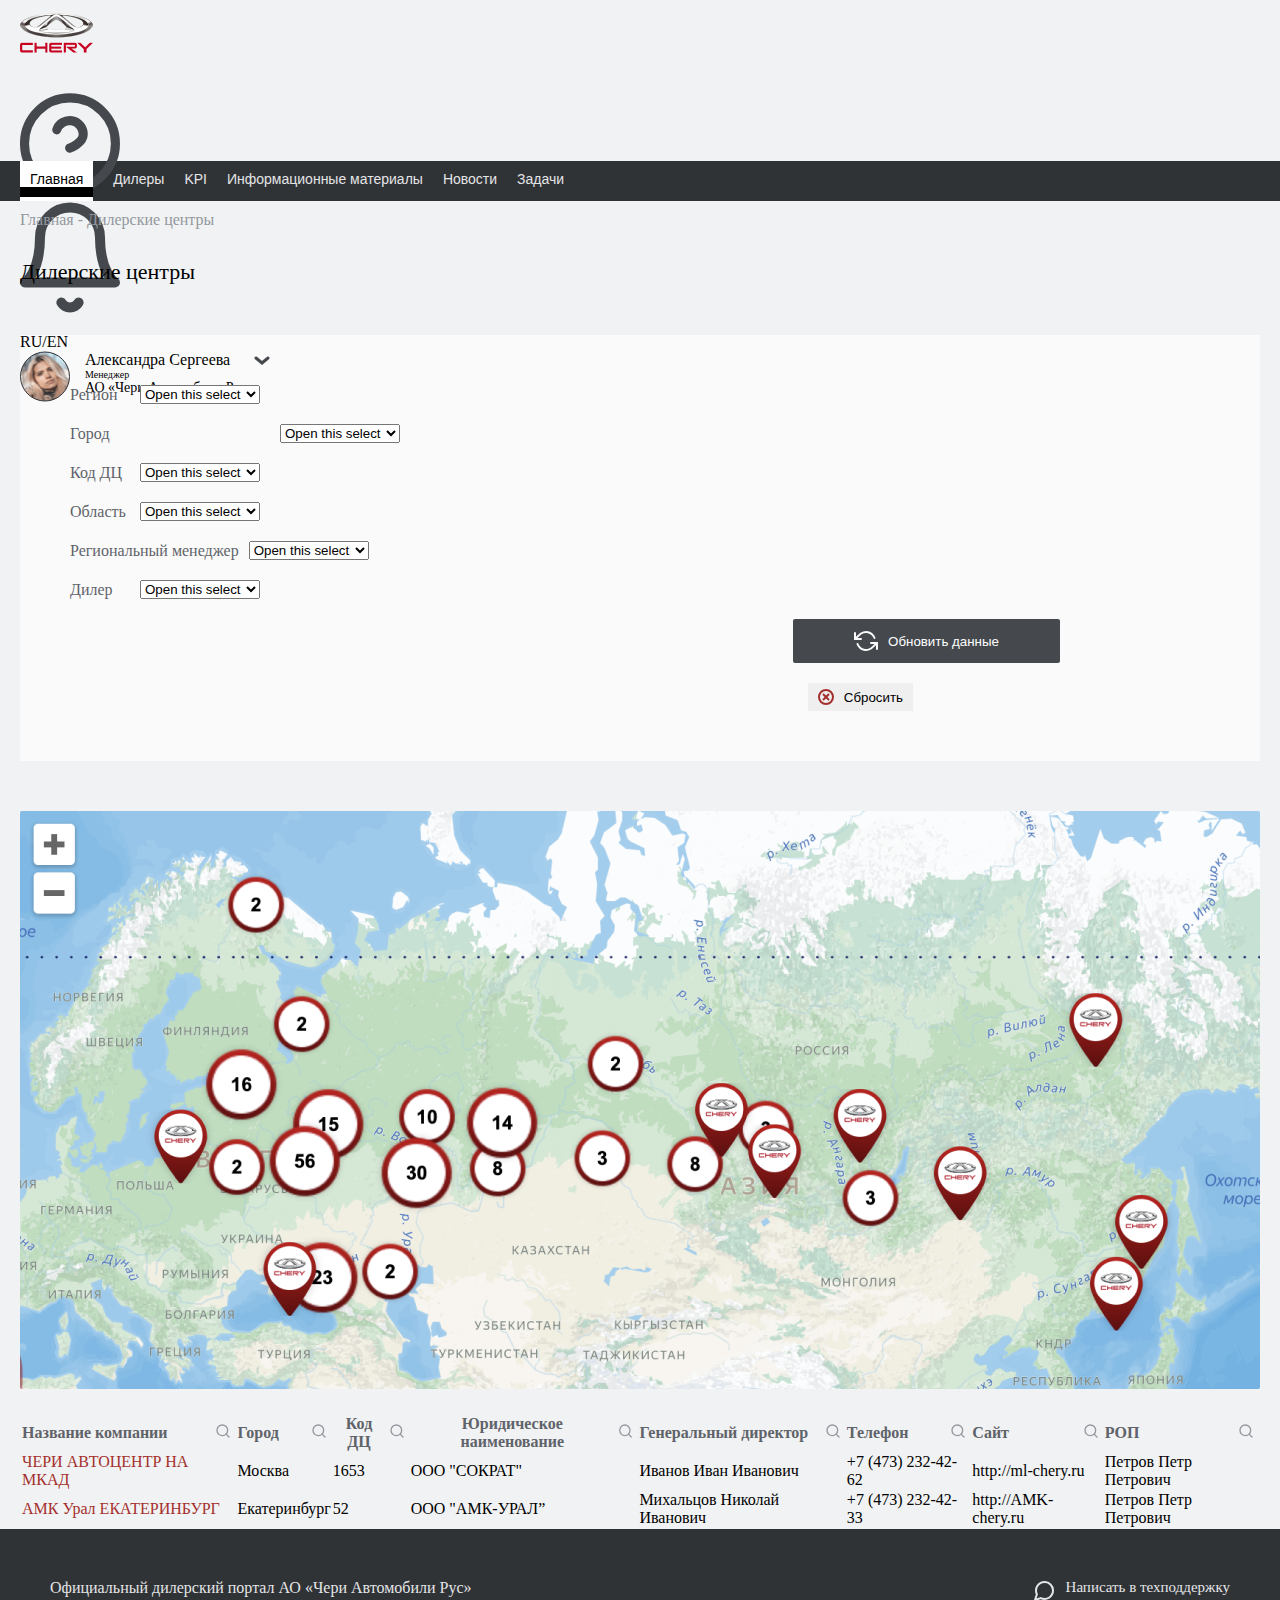
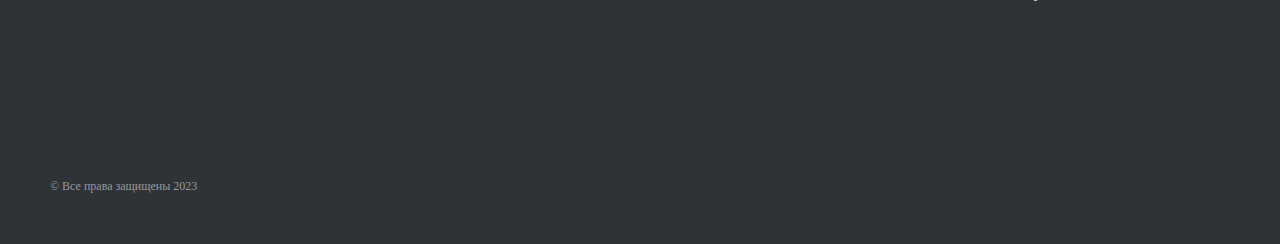
==== Dealers/index.html @ 397d9278 "dealder spec" ====
<!DOCTYPE html>
<html lang="en">
<head>
    <meta charset="UTF-8">
    <meta name="viewport" content="width=device-width, initial-scale=1.0">
    <title>Document</title>
    <link href="https://cdn.jsdelivr.net/npm/bootstrap@5.0.2/dist/css/bootstrap.min.css" rel="stylesheet"
          integrity="sha384-EVSTQN3/azprG1Anm3QDgpJLIm9Nao0Yz1ztcQTwFspd3yD65VohhpuuCOmLASjC" crossorigin="anonymous">
    <link rel="stylesheet" href="./style.css">
</head>
<body>


<div class="my-container">

    <div class="header row">
        <div class="header__chery-icon col">
            <img src="image/header/chery_logo.png">
        </div>

        <div class="header__right col">
            <div class="row">

                <div class="header__right-logos col-3">
                    <div class="header__right-logos-cont row">
                        <div class="col">
                            <img class="image-auto" src="image/header/question-logo.svg" alt="">
                        </div>
                        <div class="col">
                            <img class="image-auto" src="image/header/notification_logo.svg" alt="">
                        </div>
                    </div>

                </div>
                <div class="header__right-logos col-3">
                    <div>RU/EN</div>
                </div>
                <div class="header__right-user col-6">
                    <div class="avatar">
                        <img src="image/header/avatar.svg" alt="" class="image-auto">
                    </div>
                    <div>
                        <div>Александра Сергеева</div>
                        <div class="fz-10">Менеджер</div>
                        <div class="fz-14">АО «Чери Автомобили Рус»</div>
                    </div>
                    <div>
                        <img src="image/header/arrow_down.svg" alt="" class="image-auto">
                    </div>
                </div>

            </div>
        </div>

    </div>

</div>

<div class="header-nav">
    <div class="header-nav__info ">
        <div class="header-nav__info-item header-nav__info-item-active ">
            <div class="header-nav__info-item-name header-nav__info-item-active-name">Главная</div>
        </div>
        <div class="header-nav__info-item ">Дилеры</div>
        <div class="header-nav__info-item ">KPI</div>
        <div class="header-nav__info-item ">Информационные материалы</div>
        <div class="header-nav__info-item ">Новости</div>
        <div class="header-nav__info-item ">Задачи</div>
    </div>
</div>

<div class="mb-30  my-container">
    <div class="color-grey-2"
    >Главная - Дилерские центры
</div>
</div>

<div class="fz-22 my-container">
    Дилерские центры
</div>
<div class="main my-container">

    <div class="my-container row ">
        <div class="select col-3">
            <div>
                <div class="w-70">Регион</div>
            </div>
            <select class="form-select w-75 " aria-label="Default select example">
                <option selected>Open this select menu</option>
                <option value="1">One</option>
                <option value="2">Two</option>
                <option value="3">Three</option>
            </select>
        </div>
        <div class="select col-5">
            <div>
                <div class="w-70">Город</div>
            </div>
            <select class="ml-140 form-select w-75" aria-label="Default select example">
                <option selected>Open this select menu</option>
                <option value="1">One</option>
                <option value="2">Two</option>
                <option value="3">Three</option>
            </select>

        </div>
        <div class="select col-4">
            <div>
                <div class="w-70">Код ДЦ</div>
            </div>
            <select class="form-select w-75" aria-label="Default select example">
                <option selected>Open this select menu</option>
                <option value="1">One</option>
                <option value="2">Two</option>
                <option value="3">Three</option>
            </select>
        </div>
    </div>
    <div class="my-container row">
        <div class="select col-3">
            <div>
                <div class="w-70">Область</div>
            </div>
            <select class="form-select w-75" aria-label="Default select example">
                <option selected>Open this select menu</option>
                <option value="1">One</option>
                <option value="2">Two</option>
                <option value="3">Three</option>
            </select>
        </div>
        <div class="select col-5">
            <div class="mr-10">
                <div class="color-grey">Региональный менеджер</div>
            </div>
            <select class="form-select w-75" aria-label="Default select example">
                <option selected>Open this select menu</option>
                <option value="1">One</option>
                <option value="2">Two</option>
                <option value="3">Three</option>
            </select>
        </div>
        <div class="select col-4">
            <div>
                <div class="w-70">Дилер</div>
            </div>
            <select class="form-select w-75" aria-label="Default select example">
                <option selected>Open this select menu</option>
                <option value="1">One</option>
                <option value="2">Two</option>
                <option value="3">Three</option>
            </select>
        </div>
    </div>
    <div>
        <div class="my-container" style="display:flex; justify-content: flex-end">
            <button class="bts-update">
                <img src="/Dealers/image/main/refresh-ccw.svg" alt="" class="mr-10">
                <div class="color-white">Обновить данные</div>
            </button>
        </div>
        <div class="my-container" style="display:flex;justify-content:flex-end;">
            <button class="bts-reset">
                <img src="./image/main/cross.svg" alt="" class="mr-10">
                <div>Сбросить</div>
            </button>
        </div>

    </div>


</div>

<div class="map my-container">
    <img src="./image/main/map.png" alt="">
</div>

<table class="table my-container">
    <thead class="table-line">
    <tr>
        <th scope="col">
            <div class="table-col color-grey">
                Название компании
                <div>
                    <img class="image-auto" src="./image/main/search_sm.svg" alt="">
                </div>
            </div>

        </th>
        <th scope="col">
            <div class="table-col color-grey">
                Город
                <div>
                    <img class="image-auto" src="./image/main/search_sm.svg" alt="">
                </div>
            </div>
        </th>
        <th scope="col">
            <div class="table-col color-grey">
                Код ДЦ
                <div>
                    <img class="image-auto" src="./image/main/search_sm.svg" alt="">
                </div>
            </div>
        </th>
        <th scope="col">
            <div class="table-col color-grey">
                Юридическое наименование
                <div>
                    <img class="image-auto" src="./image/main/search_sm.svg" alt="">
                </div>
            </div>
        </th>
        <th scope="col">
            <div class="table-col color-grey">
                Генеральный директор
                <div>
                    <img class="image-auto" src="./image/main/search_sm.svg" alt="">
                </div>
            </div>
        </th>
        <th scope="col">
            <div class="table-col color-grey">
                Телефон
                <div>
                    <img class="image-auto" src="./image/main/search_sm.svg" alt="">
                </div>
            </div>
        </th>
        <th scope="col">
            <div class="table-col color-grey">
                Сайт
                <div>
                    <img class="image-auto" src="./image/main/search_sm.svg" alt="">
                </div>
            </div>
        </th>
        <th scope="col">
            <div class="table-col color-grey">
                РОП
                <div>
                    <img class="image-auto" src="./image/main/search_sm.svg" alt="">
                </div>
            </div>
        </th>
    </tr>
    </thead>
    <tbody>
    <tr class="bc-grey" >
        <td class="color-red">ЧЕРИ АВТОЦЕНТР НА МКАД</td>
        <td>Москва</td>
        <td>1653</td>
        <td>ООО "СОКРАТ"</td>
        <td>Иванов Иван Иванович</td>
        <td>+7 (473) 232-42-62</td>
        <td>http://ml-chery.ru</td>
        <td>Петров Петр Петрович</td>
    </tr>
    <tr>
        <td class="color-red">АМК Урал ЕКАТЕРИНБУРГ</td>
        <td>Екатеринбург</td>
        <td>52</td>
        <td>ООО "АМК-УРАЛ”</td>
        <td>Михальцов Николай Иванович</td>
        <td>+7 (473) 232-42-33</td>
        <td>http://AMK-chery.ru</td>
        <td>Петров Петр Петрович</td>
    </tr>
    </tbody>
</table>
        <div class="additional-content">
            <div class="additional-content__interior my-container">
                <div class="data-about-us">
                    <div class="color-white-2" >Официальный дилерский портал АО «Чери Автомобили Рус»</div>
                    <div class="contacts">
                        <div class="mr-10" ><img src="image/footer/message.svg" alt=""></div>
                        <div class="fz-15"  >Написать в техподдержку</div>
                    </div>
                </div>
                <div>
                    <div class="fz-12">
                        © Все права защищены 2023
                    </div>
                </div>
            </div>
        </div>
</body>
</html>
---- Dealers/style.css ----
*{
    margin: 0;
    padding: 0;
    box-sizing: border-box;
}

body {
    overflow-x: hidden;
    background-color: #f1f2f3;
}

.fz-10 {
    font-size: 10px;
}
.fz-14{
    font-size: 14px;
}

.header {
    max-width: 1240px;
    margin: auto;
}

.my-container {
    max-width: 1240px;
    margin: auto;
}

.header-nav{
    width: 100%;
    height: 40px;
    background-color: #303336;
    margin-bottom: 10px;
}
.header-nav__info-item-active-name{
    border-bottom: 10px solid;
}

.header__right {
    height: 70px;
    margin-top: 11px;
}
.header__right-logos{
    margin-top: 14px;
}
.header__right-logos-cont{
    width: 100px;
}
.header__right-langs{

}

.header__right-user{
    display: flex;
}
.avatar{
    margin-right: 15px;
}
.select{
    display: flex; align-items: center;
    margin-bottom: 20px;
}
.form-select{
    width: 120px;
}
.image-auto {
    width: 100%;
    height: auto;
}
.header-nav__info{
    display: flex;
    gap: 20px;
    margin-left: 100px;
    max-width: 1240px;
    margin: auto;
    /*margin: 0 100px 0 100px;*/
    /*margin: 0px 400px 0px 100px;*/
}
.header-nav__info-item-active-name{
    padding: 10px  10px 0px 10px;
}
.header-nav__info-item-active{
    display: flex;
    flex-direction: column;
    justify-content:space-between ;
    font-family: 'Roboto', sans-serif;
    background-color: #fff;
    height: 40px;
    padding: 0 !important;
    color: #000!important;

}
.header-nav__info-item {
    padding-top: 10px;
    color:  #E4E5E7;
    font-family: 'Roboto', sans-serif;
    font-size: 14px;
    font-style: normal;
    font-weight: 400;
    line-height: normal;
}
.header-nav__info__links-target{
    display: flex;
    flex-direction: column;
    padding: 0px;
    background-color: #fff;
    height: 40px;
}

.w-75 {
    max-width: 180px !important;
}

.ml-140{
    margin-left: 140px;
}

.fz-22{
    font-size: 22px;
    margin-bottom: 50px;
}
.mb-30{
    margin-bottom: 30px;
}
.w-70{
    width: 70px;
    color: #5F636A;
}
.mr-10{
    margin-right: 10px;
}
.bts-update{
    border: none;
    display: flex;
    width: 267px;
    height: 44px;
    padding: 10px;
    justify-content: center;
    align-items: center;
    border-radius: 2px;
    background:  #45494E;
    margin-right: 150px;
    margin-bottom: 20px
}
.bts-reset{

    border: none;
    display: flex;
    margin-right: 297px;

    padding: 6px 10px;
    align-items: center;
}
.main{
    padding: 50px;
    background-color: #FAFAFA;
    margin-bottom: 50px;

}
.map{
    margin-bottom: 20px;
}
.table-col{
    display: flex;
    align-items: center;
    justify-content: space-between;
}
.color-grey{
    color: #5F636A;
}
.color-grey-2{
    color: #93989F;
}
.color-white{
    color:#fff;
}
.table-line{
    border-bottom: 2px solid  #f1f2f3;
}
.color-red{
    color: #A4302D;
}
.color-grey-3{
    color: #303336
}
.bc-grey{
    background-color: #f1f2f3;
}
.additional-content{
    background-color: #303336;
    padding: 50px;
}
.data-about-us{
    display: flex;
    justify-content: space-between;
    height: 200px
}
.contacts{
    display: flex;
}
.color-white-2{
    color:#E4E5E7;
}
.fz-15{
    font-size: 15px;
    color:#E4E5E7;

}
.fz-12{
    color:  #93989F;
    font-size: 12px;
    font-style: normal;
    font-weight: 400;
    line-height: normal;
}
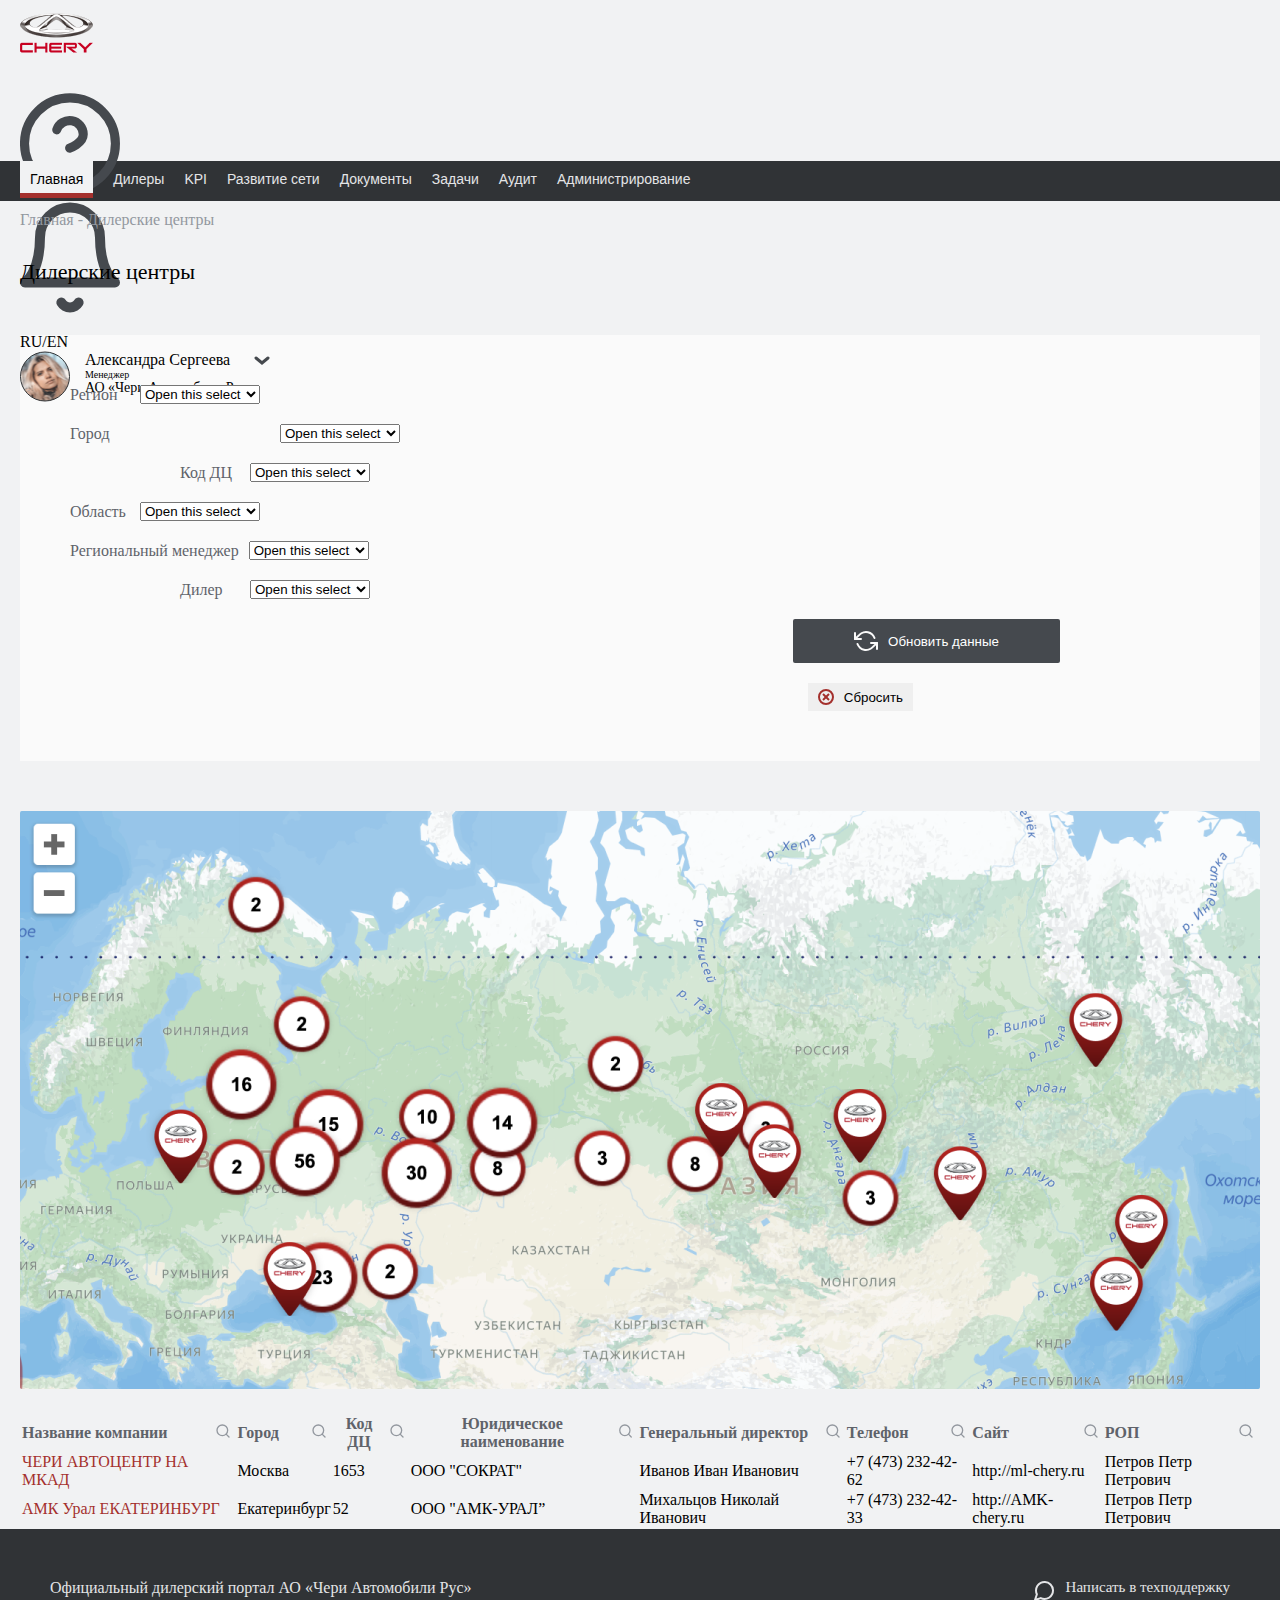
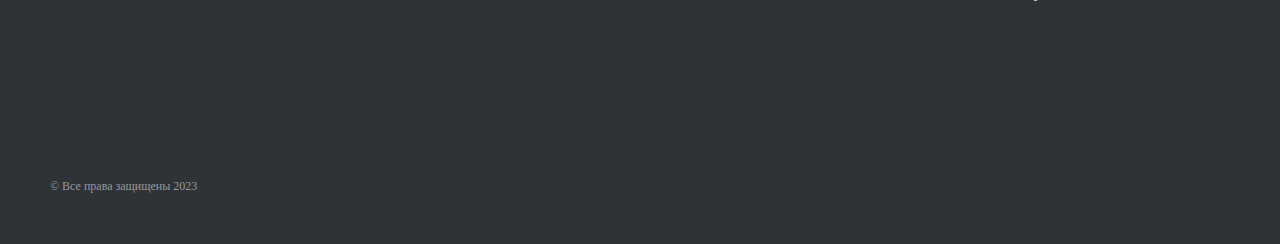
==== commit 6fe1a0e6: "fixstily" ====
--- a/Dealers/index.html
+++ b/Dealers/index.html
@@ -57,17 +57,18 @@
 </div>
 
 <div class="header-nav">
-    <div class="header-nav__info ">
-        <div class="header-nav__info-item header-nav__info-item-active ">
-            <div class="header-nav__info-item-name header-nav__info-item-active-name">Главная</div>
-        </div>
+    <div class="header-nav__info  my-container">
+        <div class="header-nav__info-item header-nav__info-item-active-name">Главная</div>
         <div class="header-nav__info-item ">Дилеры</div>
         <div class="header-nav__info-item ">KPI</div>
-        <div class="header-nav__info-item ">Информационные материалы</div>
-        <div class="header-nav__info-item ">Новости</div>
+        <div class="header-nav__info-item ">Развитие сети</div>
+        <div class="header-nav__info-item ">Документы</div>
         <div class="header-nav__info-item ">Задачи</div>
-    </div>
-</div>
+        <div class="header-nav__info-item ">Аудит</div>
+        <div class="header-nav__info-item ">Администрирование</div>
+    </div>
+</div>
+
 
 <div class="mb-30  my-container">
     <div class="color-grey-2"
@@ -92,7 +93,7 @@
                 <option value="3">Three</option>
             </select>
         </div>
-        <div class="select col-5">
+        <div class="select col-5" >
             <div>
                 <div class="w-70">Город</div>
             </div>
@@ -104,7 +105,7 @@
             </select>
 
         </div>
-        <div class="select col-4">
+        <div class="select col-4 pl110" >
             <div>
                 <div class="w-70">Код ДЦ</div>
             </div>
@@ -139,7 +140,7 @@
                 <option value="3">Three</option>
             </select>
         </div>
-        <div class="select col-4">
+        <div class="select col-4 pl110" style="">
             <div>
                 <div class="w-70">Дилер</div>
             </div>
--- a/Dealers/style.css
+++ b/Dealers/style.css
@@ -32,9 +32,13 @@
     background-color: #303336;
     margin-bottom: 10px;
 }
-.header-nav__info-item-active-name{
-    border-bottom: 10px solid;
-}
+.header-nav__info-item-active-name {
+    border-bottom: 5px solid #A4302D;
+    padding: 10px 10px 6px 10px;
+    background-color: #f1f2f3;
+    color: #000!important;
+}
+
 
 .header__right {
     height: 70px;
@@ -70,26 +74,10 @@
 .header-nav__info{
     display: flex;
     gap: 20px;
-    margin-left: 100px;
     max-width: 1240px;
-    margin: auto;
-    /*margin: 0 100px 0 100px;*/
-    /*margin: 0px 400px 0px 100px;*/
-}
-.header-nav__info-item-active-name{
-    padding: 10px  10px 0px 10px;
-}
-.header-nav__info-item-active{
-    display: flex;
-    flex-direction: column;
-    justify-content:space-between ;
-    font-family: 'Roboto', sans-serif;
-    background-color: #fff;
-    height: 40px;
-    padding: 0 !important;
-    color: #000!important;
-
-}
+}
+
+
 .header-nav__info-item {
     padding-top: 10px;
     color:  #E4E5E7;
@@ -122,6 +110,10 @@
 .mb-30{
     margin-bottom: 30px;
 }
+.pl110{
+    padding-left: 110px
+}
+
 .w-70{
     width: 70px;
     color: #5F636A;
@@ -213,3 +205,4 @@
     font-weight: 400;
     line-height: normal;
 }
+
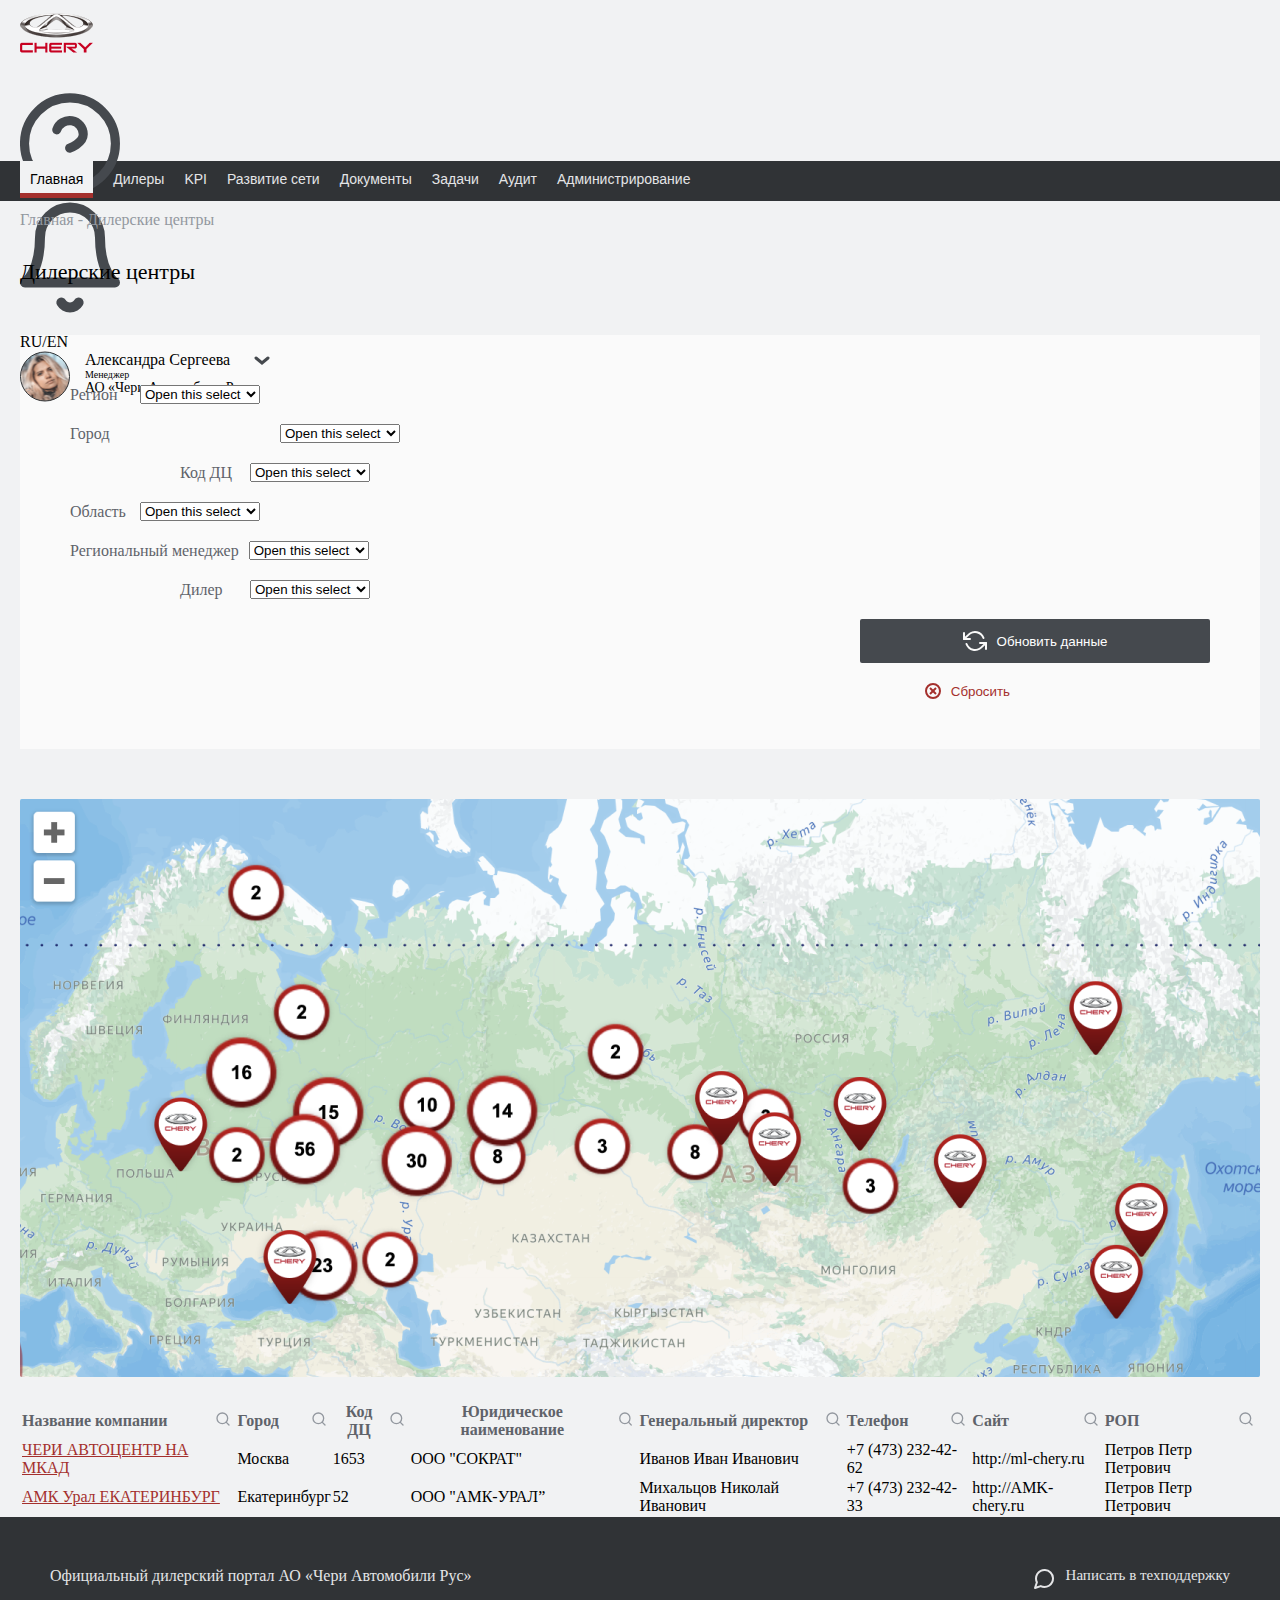
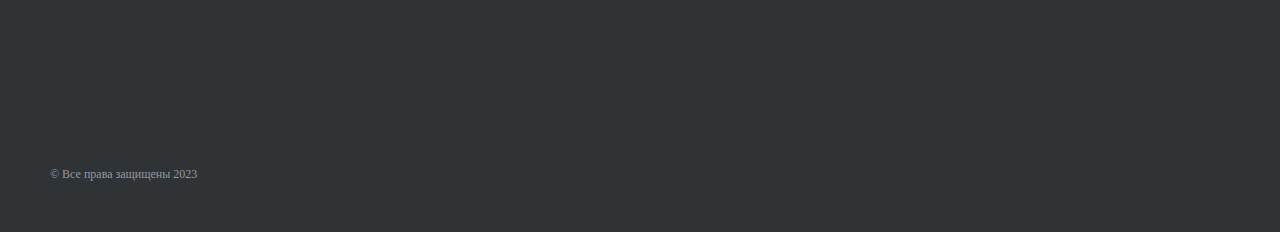
==== commit edccbd76: "specific dealer employee" ====
--- a/Dealers/index.html
+++ b/Dealers/index.html
@@ -140,7 +140,7 @@
                 <option value="3">Three</option>
             </select>
         </div>
-        <div class="select col-4 pl110" style="">
+        <div class="select col-4 pl110" >
             <div>
                 <div class="w-70">Дилер</div>
             </div>
@@ -152,21 +152,22 @@
             </select>
         </div>
     </div>
-    <div>
-        <div class="my-container" style="display:flex; justify-content: flex-end">
+        <div class="bts " >
             <button class="bts-update">
                 <img src="/Dealers/image/main/refresh-ccw.svg" alt="" class="mr-10">
                 <div class="color-white">Обновить данные</div>
             </button>
         </div>
-        <div class="my-container" style="display:flex;justify-content:flex-end;">
+        <div class="bts" >
             <button class="bts-reset">
-                <img src="./image/main/cross.svg" alt="" class="mr-10">
-                <div>Сбросить</div>
+                <img  src="./image/main/cross.svg" alt="" class="image-auto mr-10">
+                 <div>
+                     Сбросить
+                 </div>
             </button>
         </div>
 
-    </div>
+
 
 
 </div>
--- a/Dealers/style.css
+++ b/Dealers/style.css
@@ -124,25 +124,30 @@
 .bts-update{
     border: none;
     display: flex;
-    width: 267px;
+    width: 350px;
     height: 44px;
     padding: 10px;
     justify-content: center;
     align-items: center;
     border-radius: 2px;
     background:  #45494E;
-    margin-right: 150px;
     margin-bottom: 20px
 }
 .bts-reset{
-
+    background-color: #FAFAFA;
     border: none;
     display: flex;
-    margin-right: 297px;
-
-    padding: 6px 10px;
+    color: #A4302D;
+    padding-right: 200px;
     align-items: center;
-}
+
+}
+.bts{
+    display: flex;
+    justify-content: flex-end;
+}
+
+
 .main{
     padding: 50px;
     background-color: #FAFAFA;
@@ -167,10 +172,11 @@
     color:#fff;
 }
 .table-line{
-    border-bottom: 2px solid  #f1f2f3;
+    border-bottom: 2px solid  red;
 }
 .color-red{
     color: #A4302D;
+    text-decoration: underline;
 }
 .color-grey-3{
     color: #303336
